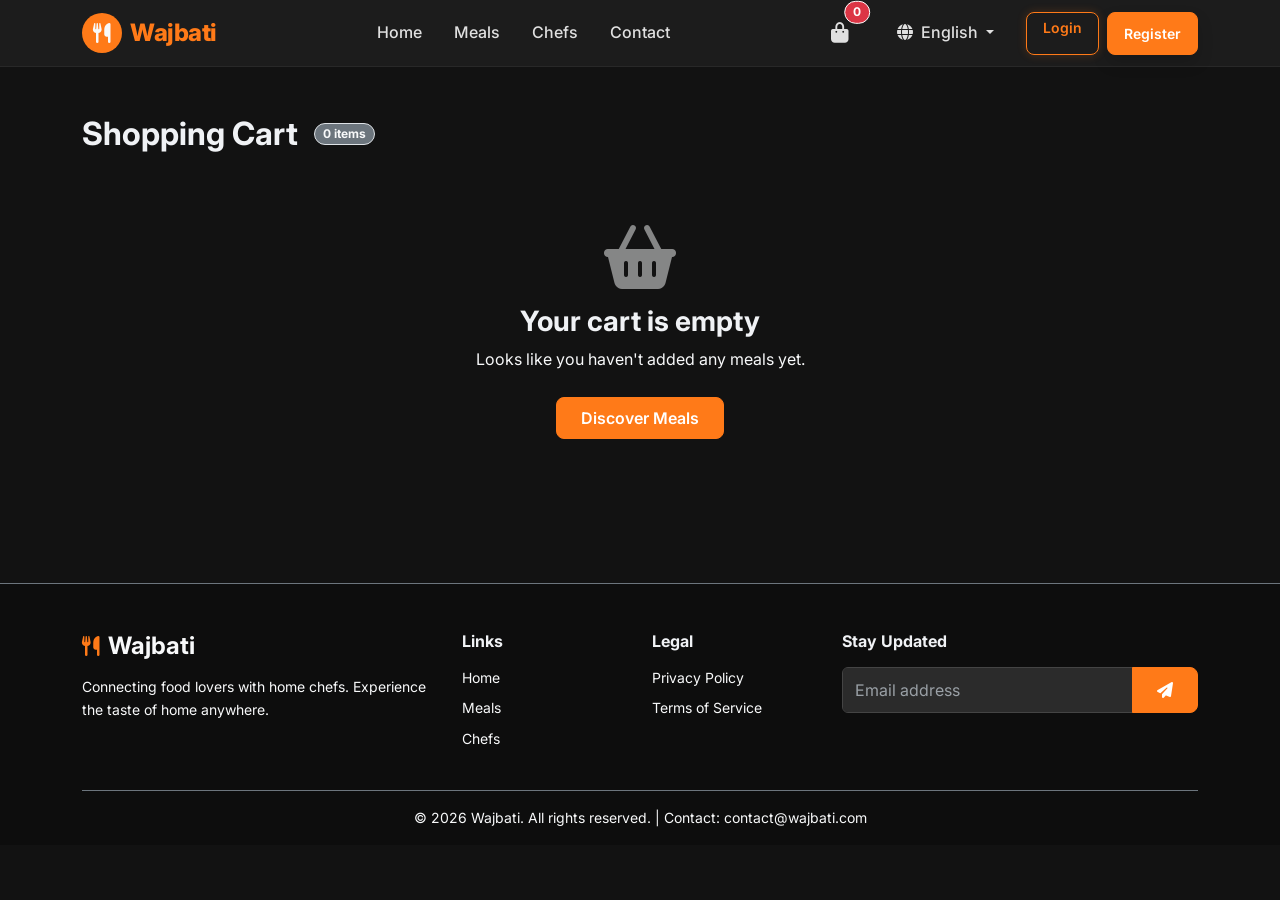
==== cart.html @ 3d44bbca "Add files via upload" ====
<!doctype html>
<html lang="en" dir="ltr">

<head>
    <meta charset="utf-8">
    <meta name="viewport" content="width=device-width, initial-scale=1">
    <meta name="csrf-token" content="PkwZ8XAcL05gdr9kOVibOcHZvcAHECQymAyTPHkr">

    <title>Wajbati</title>

    <!-- Styles -->
    <link href="https://cdn.jsdelivr.net/npm/bootstrap@5.3.0/dist/css/bootstrap.min.css" rel="stylesheet">
    <link href="https://cdnjs.cloudflare.com/ajax/libs/font-awesome/6.4.0/css/all.min.css" rel="stylesheet">
    <link href="css/style.css" rel="stylesheet">

</head>

<body>

    <!-- Navbar -->
    <nav class="navbar navbar-expand-lg sticky-top">
        <div class="container">
            <a class="navbar-brand d-flex align-items-center" href="index.html">
                <div class="rounded-circle bg-primary-custom d-flex align-items-center justify-content-center text-light me-2"
                    style="width:40px;height:40px">
                    <i class="fas fa-utensils"></i>
                </div>
                <span class="brand-text">Wajbati</span>
            </a>
            <button class="navbar-toggler border border-secondary border-opacity-10" type="button"
                data-bs-toggle="collapse" data-bs-target="#mainNav">
                <span class="navbar-toggler-icon"></span>
            </button>
            <div class="collapse navbar-collapse" id="mainNav">
                <ul class="navbar-nav mx-auto mb-2 mb-lg-0">
                    <li class="nav-item"><a class="nav-link " href="index.html">Home</a></li>
                    <li class="nav-item"><a class="nav-link " href="meals.html">Meals</a></li>
                    <li class="nav-item"><a class="nav-link " href="chefs.html">Chefs</a></li>
                    <li class="nav-item"><a class="nav-link " href="contact.html">Contact</a></li>
                </ul>

                <ul class="navbar-nav align-items-lg-center">
                    <li class="nav-item me-3">
                        <a class="nav-link position-relative px-2" href="cart.html">
                            <i class="fa fa-shopping-bag fa-lg"></i>
                            <span
                                class="position-absolute top-0 start-100 translate-middle badge rounded-pill bg-danger cart-count border border-white">
                                0
                            </span>
                        </a>
                    </li>

                    <li class="nav-item dropdown me-3">
                        <a class="nav-link dropdown-toggle" href="#" role="button" data-bs-toggle="dropdown">
                            <i class="fas fa-globe me-1"></i> English
                        </a>
                        <ul class="dropdown-menu border border-secondary border-opacity-10 shadow">
                            <li><a class="dropdown-item" href="http://127.0.0.1:8080/lang/en">English</a></li>
                            <li><a class="dropdown-item" href="http://127.0.0.1:8080/lang/ar">العربية</a></li>
                        </ul>
                    </li>

                    <li class="nav-item d-flex gap-2">
                        <a href="login.html" class="btn btn-outline-primary btn-sm px-3">Login</a>
                        <a href="register.html" class="btn btn-primary btn-sm px-3 shadow">Register</a>
                    </li>


                </ul>
            </div>
        </div>
    </nav>

    <!-- Flash Messages -->


    <!-- Content -->
    <main>
        <div class="container py-5">

            <div class="d-flex align-items-center mb-4">

                <h2 class="fw-bold mb-0 me-3">Shopping Cart</h2>

                <span class="badge bg-secondary text-light text-light rounded-pill border">0 items</span>

            </div>



            <div class="col-12 text-center py-5">

                <div class="mb-3 text-light"><i class="fas fa-shopping-basket fa-4x opacity-50"></i></div>

                <h3>Your cart is empty</h3>

                <p class="text-light mb-4">Looks like you haven't added any meals yet.</p>

                <a href="meals.html" class="btn btn-primary px-4 py-2">Discover Meals</a>

            </div>

        </div>



    </main>

    <!-- Footer -->
    <footer class="bg-darker text-light border-top border-secondary border-secondary pt-5 pb-3 mt-5">
        <div class="container">
            <div class="row g-4 mb-4">
                <div class="col-md-4">
                    <a class="navbar-brand d-flex align-items-center mb-3 text-light" href="#">
                        <i class="fas fa-utensils text-primary-custom me-2 fa-lg"></i>
                        <span class="fw-bold h4 m-0">Wajbati</span>
                    </a>
                    <p class="text-light small">Connecting food lovers with home chefs. Experience the taste of home
                        anywhere.</p>
                </div>
                <div class="col-md-2 col-6">
                    <h6 class="fw-bold mb-3">Links</h6>
                    <ul class="list-unstyled small text-light">
                        <li class="mb-2"><a href="index.html" class="text-decoration-none text-light">Home</a></li>
                        <li class="mb-2"><a href="meals.html" class="text-decoration-none text-light">Meals</a></li>
                        <li class="mb-2"><a href="chefs.html" class="text-decoration-none text-light">Chefs</a></li>
                    </ul>
                </div>
                <div class="col-md-2 col-6">
                    <h6 class="fw-bold mb-3">Legal</h6>
                    <ul class="list-unstyled small text-light">
                        <li class="mb-2"><a href="#" class="text-decoration-none text-light">Privacy
                                Policy</a></li>
                        <li class="mb-2"><a href="#" class="text-decoration-none text-light">Terms of
                                Service</a></li>
                    </ul>
                </div>
                <div class="col-md-4">
                    <h6 class="fw-bold mb-3">Stay Updated</h6>
                    <div class="input-group mb-3">
                        <input type="text" class="form-control" placeholder="Email address">
                        <button class="btn btn-primary" type="button"><i class="fas fa-paper-plane"></i></button>
                    </div>
                </div>
            </div>
            <div class="border-top border-secondary border-secondary pt-3 text-center small text-light">
                &copy; 2026 Wajbati. All rights reserved. | Contact: contact@wajbati.com
            </div>
        </div>
    </footer>
    <!-- Scripts -->
    <script src="https://cdn.jsdelivr.net/npm/bootstrap@5.3.0/dist/js/bootstrap.bundle.min.js"></script>
    <script src="https://code.jquery.com/jquery-3.6.0.min.js"></script>
    <script>

        $(".remove-from-cart").click(function (e) {

            e.preventDefault();

            var ele = $(this);

            if (confirm("Are you sure want to remove?")) {

                $.ajax({

                    url: 'cart.html/remove',

                    method: "POST",

                    data: {

                        _token: 'PkwZ8XAcL05gdr9kOVibOcHZvcAHECQymAyTPHkr',

                        id: ele.parents("tr").attr("data-id")

                    },

                    success: function (response) {

                        window.location.reload();

                    }

                });

            }

        });



        $(".quantity-input").change(function (e) {

            e.preventDefault();

            var ele = $(this);

            $.ajax({

                url: 'cart.html/update',

                method: "PATCH",

                data: {

                    _token: 'PkwZ8XAcL05gdr9kOVibOcHZvcAHECQymAyTPHkr',

                    id: ele.parents("tr").attr("data-id"),

                    quantity: ele.parents("tr").find(".quantity-input").val()

                },

                success: function (response) {

                    window.location.reload();

                }

            });

        });

    </script>

</body>

</html>
---- css/style.css ----
@import url('https://fonts.googleapis.com/css2?family=Cairo:wght@400;600;700&family=Inter:wght@400;500;600;700&display=swap');

:root {
    --primary: #ff7a18;
    --primary-hover: #ff913d;
    --secondary: #f0f2f5;
    --bg-light: #121212;
    --bg-card: #1e1e1e;
    --text-main: #e0e0e0;
    --text-muted: #9aa0a6;
    --card-shadow: 0 4px 20px rgba(0, 0, 0, 0.4);
    --hover-shadow: 0 10px 25px rgba(255, 122, 24, 0.15);
    --radius: 12px;
}

body {
    font-family: 'Inter', 'Cairo', sans-serif;
    background-color: var(--bg-light); color: var(--text-main);
    color: var(--text-main);
    line-height: 1.6;
}

/* Typography */
h1, h2, h3, h4, h5, h6 {
    font-weight: 700;
    color: var(--secondary);
}

a {
    text-decoration: none;
    transition: all 0.2s ease;
}

/* Utility Components */
.shadow-card {
    background: var(--bg-card);
    border-radius: var(--radius);
    box-shadow: var(--card-shadow);
    border: 1px solid rgba(255,255,255,0.05);
    transition: transform 0.2s ease, box-shadow 0.2s ease;
}

.shadow-card:hover {
    transform: translateY(-5px);
    box-shadow: var(--hover-shadow);
}

.text-primary-custom {
    color: var(--primary) !important;
}

.bg-primary-custom {
    background-color: var(--primary) !important;
}

/* Navbar */
.navbar {
    background: rgba(30, 30, 30, 0.95);
    backdrop-filter: blur(10px);
    border-bottom: 1px solid rgba(255,255,255,0.05);
}

.navbar-brand .brand-text {
    font-weight: 800;
    color: var(--primary);
    font-size: 1.5rem;
    letter-spacing: -0.5px;
}

.nav-link {
    font-weight: 500;
    color: var(--text-main) !important;
    margin: 0 8px;
}

.nav-link:hover, .nav-link.active {
    color: var(--primary) !important;
}

/* Buttons */
.btn-primary {
    background-color: var(--primary);
    border-color: var(--primary);
    padding: 10px 24px;
    border-radius: 8px;
    font-weight: 600;
}

.btn-primary:hover {
    background-color: var(--primary-hover);
    border-color: var(--primary-hover);
}

.btn-outline-primary {
    color: var(--primary);
    border-color: var(--primary);
    border-radius: 8px;
    font-weight: 600;
}

.btn-outline-primary:hover {
    background-color: var(--primary);
    border-color: var(--primary);
}

/* Hero Section */
.hero-section {
    background: linear-gradient(135deg, #1e1108 0%, #121212 100%);
    border-radius: 20px;
    padding: 60px 40px;
    position: relative;
    overflow: hidden;
}

.hero-title {
    font-size: 3.5rem;
    font-weight: 800;
    line-height: 1.2;
    margin-bottom: 1.5rem;
}

/* Card Styling */
.meal-card-img-wrapper {
    position: relative;
    height: 240px;
    overflow: hidden;
    border-radius: var(--radius) var(--radius) 0 0;
}

.meal-card img {
    width: 100%;
    height: 100%;
    object-fit: cover;
    transition: transform 0.3s ease;
}

.shadow-card:hover .meal-card img {
    transform: scale(1.05);
}

.card-badge {
    position: absolute;
    top: 15px;
    left: 15px;
    background: var(--bg-card);
    padding: 5px 12px;
    border-radius: 20px;
    font-size: 0.85rem;
    font-weight: 700;
    box-shadow: 0 2px 10px rgba(0,0,0,0.1);
}

/* Auth Pages */
.auth-wrapper {
    min-height: 100vh;
    display: flex;
    align-items: center;
    background: var(--bg-light);
}

.auth-image {
    background-size: cover;
    background-position: center;
    height: 100vh;
    position: relative;
}

.auth-image::after {
    content: '';
    position: absolute;
    top: 0; left: 0; right: 0; bottom: 0;
    background: linear-gradient(to bottom, rgba(0,0,0,0.3), rgba(0,0,0,0.7));
}

.form-floating > .form-control:focus ~ label,
.form-floating > .form-control:not(:placeholder-shown) ~ label {
    color: var(--primary);
}

.form-control:focus {
    border-color: var(--primary);
    box-shadow: 0 0 0 0.25rem rgba(255, 122, 24, 0.15);
}

/* Helpers */
.avatar {
    width: 40px;
    height: 40px;
    border-radius: 50%;
    object-fit: cover;
}

[dir='rtl'] {
    font-family: 'Cairo', 'Inter', sans-serif;
}

[dir='rtl'] .card-badge {
    left: auto;
    right: 15px;
}

.card {
    color: var(--text-main);
    background-color: var(--bg-card);
}
.list-group-item {
    background-color: var(--bg-card);
    color: var(--text-main);
}
input, textarea, select {
    background-color: #2b2b2b !important;
    color: var(--text-main) !important;
    border: 1px solid #444 !important;
}
input::placeholder, textarea::placeholder {
    color: var(--text-muted) !important;
}

.text-light-50 { color: rgba(255,255,255,.5) !important; }
.bg-darker { background-color: #0d0d0d !important; }
.card-badge { color: var(--primary) !important; background-color: rgba(30,30,30,0.9) !important; }
.btn-outline-primary { box-shadow: 0 0 10px rgba(255, 122, 24, 0.2); }


.auth-wrapper { background: var(--bg-light); }
.card { border-color: rgba(255, 255, 255, 0.05); }
.modal-content, .dropdown-menu { background-color: var(--bg-card); color: var(--text-main); border: 1px solid rgba(255,255,255,0.1); }
.dropdown-item { color: var(--text-main); }
.dropdown-item:hover { background-color: var(--primary); color: white; }
.card-body { color: var(--text-main); }
.badge { background-color: var(--primary); color: white; }
.text-muted { color: var(--text-muted) !important; }

.text-dark {
    color: var(--text-main) !important;
}
.bg-white {
    background-color: var(--bg-card) !important;
}
.bg-light {
    background-color: var(--bg-light) !important;
}
.list-group-item {
    background-color: var(--bg-card);
    border-color: rgba(255,255,255,0.05);
}
body {
    background-color: var(--bg-light);
    color: var(--text-main);
}
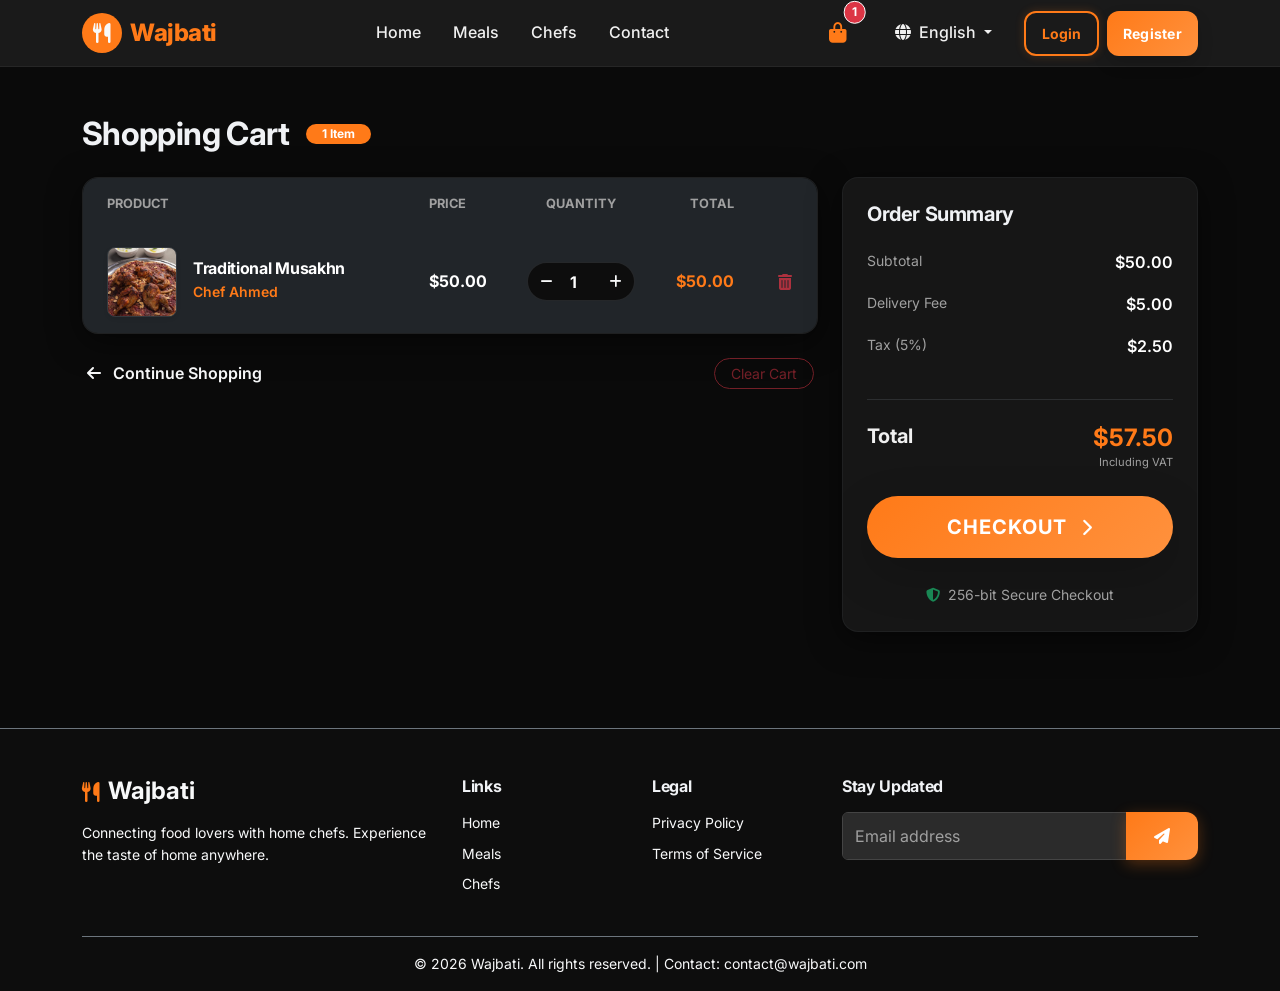
==== commit e6be1c05: "Add files via upload" ====
--- a/cart.html
+++ b/cart.html
@@ -1,228 +1,233 @@
-<!doctype html>
-<html lang="en" dir="ltr">
-
-<head>
-    <meta charset="utf-8">
-    <meta name="viewport" content="width=device-width, initial-scale=1">
-    <meta name="csrf-token" content="PkwZ8XAcL05gdr9kOVibOcHZvcAHECQymAyTPHkr">
-
-    <title>Wajbati</title>
-
-    <!-- Styles -->
-    <link href="https://cdn.jsdelivr.net/npm/bootstrap@5.3.0/dist/css/bootstrap.min.css" rel="stylesheet">
-    <link href="https://cdnjs.cloudflare.com/ajax/libs/font-awesome/6.4.0/css/all.min.css" rel="stylesheet">
-    <link href="css/style.css" rel="stylesheet">
-
-</head>
-
-<body>
-
-    <!-- Navbar -->
-    <nav class="navbar navbar-expand-lg sticky-top">
-        <div class="container">
-            <a class="navbar-brand d-flex align-items-center" href="index.html">
-                <div class="rounded-circle bg-primary-custom d-flex align-items-center justify-content-center text-light me-2"
-                    style="width:40px;height:40px">
-                    <i class="fas fa-utensils"></i>
-                </div>
-                <span class="brand-text">Wajbati</span>
-            </a>
-            <button class="navbar-toggler border border-secondary border-opacity-10" type="button"
-                data-bs-toggle="collapse" data-bs-target="#mainNav">
-                <span class="navbar-toggler-icon"></span>
-            </button>
-            <div class="collapse navbar-collapse" id="mainNav">
-                <ul class="navbar-nav mx-auto mb-2 mb-lg-0">
-                    <li class="nav-item"><a class="nav-link " href="index.html">Home</a></li>
-                    <li class="nav-item"><a class="nav-link " href="meals.html">Meals</a></li>
-                    <li class="nav-item"><a class="nav-link " href="chefs.html">Chefs</a></li>
-                    <li class="nav-item"><a class="nav-link " href="contact.html">Contact</a></li>
-                </ul>
-
-                <ul class="navbar-nav align-items-lg-center">
-                    <li class="nav-item me-3">
-                        <a class="nav-link position-relative px-2" href="cart.html">
-                            <i class="fa fa-shopping-bag fa-lg"></i>
-                            <span
-                                class="position-absolute top-0 start-100 translate-middle badge rounded-pill bg-danger cart-count border border-white">
-                                0
-                            </span>
-                        </a>
-                    </li>
-
-                    <li class="nav-item dropdown me-3">
-                        <a class="nav-link dropdown-toggle" href="#" role="button" data-bs-toggle="dropdown">
-                            <i class="fas fa-globe me-1"></i> English
-                        </a>
-                        <ul class="dropdown-menu border border-secondary border-opacity-10 shadow">
-                            <li><a class="dropdown-item" href="http://127.0.0.1:8080/lang/en">English</a></li>
-                            <li><a class="dropdown-item" href="http://127.0.0.1:8080/lang/ar">العربية</a></li>
-                        </ul>
-                    </li>
-
-                    <li class="nav-item d-flex gap-2">
-                        <a href="login.html" class="btn btn-outline-primary btn-sm px-3">Login</a>
-                        <a href="register.html" class="btn btn-primary btn-sm px-3 shadow">Register</a>
-                    </li>
-
-
-                </ul>
-            </div>
-        </div>
-    </nav>
-
-    <!-- Flash Messages -->
-
-
-    <!-- Content -->
-    <main>
-        <div class="container py-5">
-
-            <div class="d-flex align-items-center mb-4">
-
-                <h2 class="fw-bold mb-0 me-3">Shopping Cart</h2>
-
-                <span class="badge bg-secondary text-light text-light rounded-pill border">0 items</span>
-
-            </div>
-
-
-
-            <div class="col-12 text-center py-5">
-
-                <div class="mb-3 text-light"><i class="fas fa-shopping-basket fa-4x opacity-50"></i></div>
-
-                <h3>Your cart is empty</h3>
-
-                <p class="text-light mb-4">Looks like you haven't added any meals yet.</p>
-
-                <a href="meals.html" class="btn btn-primary px-4 py-2">Discover Meals</a>
-
-            </div>
-
-        </div>
-
-
-
-    </main>
-
-    <!-- Footer -->
-    <footer class="bg-darker text-light border-top border-secondary border-secondary pt-5 pb-3 mt-5">
-        <div class="container">
-            <div class="row g-4 mb-4">
-                <div class="col-md-4">
-                    <a class="navbar-brand d-flex align-items-center mb-3 text-light" href="#">
-                        <i class="fas fa-utensils text-primary-custom me-2 fa-lg"></i>
-                        <span class="fw-bold h4 m-0">Wajbati</span>
-                    </a>
-                    <p class="text-light small">Connecting food lovers with home chefs. Experience the taste of home
-                        anywhere.</p>
-                </div>
-                <div class="col-md-2 col-6">
-                    <h6 class="fw-bold mb-3">Links</h6>
-                    <ul class="list-unstyled small text-light">
-                        <li class="mb-2"><a href="index.html" class="text-decoration-none text-light">Home</a></li>
-                        <li class="mb-2"><a href="meals.html" class="text-decoration-none text-light">Meals</a></li>
-                        <li class="mb-2"><a href="chefs.html" class="text-decoration-none text-light">Chefs</a></li>
-                    </ul>
-                </div>
-                <div class="col-md-2 col-6">
-                    <h6 class="fw-bold mb-3">Legal</h6>
-                    <ul class="list-unstyled small text-light">
-                        <li class="mb-2"><a href="#" class="text-decoration-none text-light">Privacy
-                                Policy</a></li>
-                        <li class="mb-2"><a href="#" class="text-decoration-none text-light">Terms of
-                                Service</a></li>
-                    </ul>
-                </div>
-                <div class="col-md-4">
-                    <h6 class="fw-bold mb-3">Stay Updated</h6>
-                    <div class="input-group mb-3">
-                        <input type="text" class="form-control" placeholder="Email address">
-                        <button class="btn btn-primary" type="button"><i class="fas fa-paper-plane"></i></button>
-                    </div>
-                </div>
-            </div>
-            <div class="border-top border-secondary border-secondary pt-3 text-center small text-light">
-                &copy; 2026 Wajbati. All rights reserved. | Contact: contact@wajbati.com
-            </div>
-        </div>
-    </footer>
-    <!-- Scripts -->
-    <script src="https://cdn.jsdelivr.net/npm/bootstrap@5.3.0/dist/js/bootstrap.bundle.min.js"></script>
-    <script src="https://code.jquery.com/jquery-3.6.0.min.js"></script>
-    <script>
-
-        $(".remove-from-cart").click(function (e) {
-
-            e.preventDefault();
-
-            var ele = $(this);
-
-            if (confirm("Are you sure want to remove?")) {
-
-                $.ajax({
-
-                    url: 'cart.html/remove',
-
-                    method: "POST",
-
-                    data: {
-
-                        _token: 'PkwZ8XAcL05gdr9kOVibOcHZvcAHECQymAyTPHkr',
-
-                        id: ele.parents("tr").attr("data-id")
-
-                    },
-
-                    success: function (response) {
-
-                        window.location.reload();
-
-                    }
-
-                });
-
-            }
-
-        });
-
-
-
-        $(".quantity-input").change(function (e) {
-
-            e.preventDefault();
-
-            var ele = $(this);
-
-            $.ajax({
-
-                url: 'cart.html/update',
-
-                method: "PATCH",
-
-                data: {
-
-                    _token: 'PkwZ8XAcL05gdr9kOVibOcHZvcAHECQymAyTPHkr',
-
-                    id: ele.parents("tr").attr("data-id"),
-
-                    quantity: ele.parents("tr").find(".quantity-input").val()
-
-                },
-
-                success: function (response) {
-
-                    window.location.reload();
-
-                }
-
-            });
-
-        });
-
-    </script>
-
-</body>
-
+<!doctype html>
+<html lang="en" dir="ltr">
+
+<head>
+    <meta charset="utf-8">
+    <meta name="viewport" content="width=device-width, initial-scale=1">
+    <meta name="csrf-token" content="PkwZ8XAcL05gdr9kOVibOcHZvcAHECQymAyTPHkr">
+
+    <title>Wajbati - Shopping Cart</title>
+
+    <!-- Styles -->
+    <link href="https://cdn.jsdelivr.net/npm/bootstrap@5.3.0/dist/css/bootstrap.min.css" rel="stylesheet">
+    <link href="https://cdnjs.cloudflare.com/ajax/libs/font-awesome/6.4.0/css/all.min.css" rel="stylesheet">
+    <link href="css/style.css" rel="stylesheet">
+</head>
+
+<body>
+
+    <!-- Navbar -->
+    <nav class="navbar navbar-expand-lg sticky-top">
+        <div class="container">
+            <a class="navbar-brand d-flex align-items-center" href="index.html">
+                <div class="rounded-circle bg-primary-custom d-flex align-items-center justify-content-center text-light me-2"
+                    style="width:40px;height:40px">
+                    <i class="fas fa-utensils"></i>
+                </div>
+                <span class="brand-text">Wajbati</span>
+            </a>
+            <button class="navbar-toggler border-0 p-2 shadow-none" type="button"
+                data-bs-toggle="collapse" data-bs-target="#mainNav">
+                <span class="navbar-toggler-icon-custom"></span>
+            </button>
+            <div class="collapse navbar-collapse" id="mainNav">
+                <ul class="navbar-nav mx-auto mb-2 mb-lg-0">
+                    <li class="nav-item"><a class="nav-link " href="index.html">Home</a></li>
+                    <li class="nav-item"><a class="nav-link " href="meals.html">Meals</a></li>
+                    <li class="nav-item"><a class="nav-link " href="chefs.html">Chefs</a></li>
+                    <li class="nav-item"><a class="nav-link " href="contact.html">Contact</a></li>
+                </ul>
+
+                <ul class="navbar-nav align-items-lg-center">
+                    <li class="nav-item me-3">
+                        <a class="nav-link position-relative px-2 active" href="cart.html">
+                            <i class="fa fa-shopping-bag fa-lg text-primary-custom"></i>
+                            <span
+                                class="position-absolute top-0 start-100 translate-middle badge rounded-pill bg-danger cart-count border border-white">
+                                1
+                            </span>
+                        </a>
+                    </li>
+
+                    <li class="nav-item dropdown me-3">
+                        <a class="nav-link dropdown-toggle" href="#" role="button" data-bs-toggle="dropdown">
+                            <i class="fas fa-globe me-1"></i> English
+                        </a>
+                        <ul class="dropdown-menu border border-secondary border-opacity-10 shadow">
+                            <li><a class="dropdown-item" href="#">English</a></li>
+                            <li><a class="dropdown-item" href="#">العربية</a></li>
+                        </ul>
+                    </li>
+
+                    <li class="nav-item d-flex gap-2">
+                        <a href="login.html" class="btn btn-outline-primary btn-sm px-3">Login</a>
+                        <a href="register.html" class="btn btn-primary btn-sm px-3 shadow">Register</a>
+                    </li>
+                </ul>
+            </div>
+        </div>
+    </nav>
+
+    <!-- Content -->
+    <main class="container py-5">
+        <div class="d-flex align-items-center mb-4">
+            <h2 class="fw-bold mb-0 me-3">Shopping Cart</h2>
+            <span class="badge bg-primary-custom text-white rounded-pill border-0 px-3">1 Item</span>
+        </div>
+
+        <!-- Empty Cart Message (Hidden by default) -->
+        <div class="row g-4 d-none" id="emptyCartMsg">
+            <div class="col-12 text-center py-5">
+                <div class="mb-4 text-muted opacity-25">
+                    <i class="fas fa-shopping-basket fa-5x"></i>
+                </div>
+                <h3 class="fw-bold">Your cart is empty</h3>
+                <p class="text-muted mb-4 px-3">Looks like you haven't added any delicious homemade meals yet.</p>
+                <a href="meals.html" class="btn btn-primary px-5 py-3 rounded-pill fw-bold shadow-lg">
+                    <i class="fas fa-search me-2"></i> Discover Meals
+                </a>
+            </div>
+        </div>
+
+        <div class="row g-4" id="cartContent">
+            <!-- Cart Items -->
+            <div class="col-lg-8">
+                <div class="card shadow-card border border-secondary border-opacity-10 mb-4 overflow-hidden">
+                    <div class="card-body p-0">
+                        <div class="table-responsive">
+                            <table class="table table-dark table-hover align-middle mb-0" style="background: transparent;">
+                                <thead class="bg-darker">
+                                    <tr>
+                                        <th class="border-0 p-3 ps-4" style="width: 45%; color: var(--text-muted); font-size: 0.8rem; text-transform: uppercase;">Product</th>
+                                        <th class="border-0 p-3" style="color: var(--text-muted); font-size: 0.8rem; text-transform: uppercase;">Price</th>
+                                        <th class="border-0 p-3 text-center" style="color: var(--text-muted); font-size: 0.8rem; text-transform: uppercase;">Quantity</th>
+                                        <th class="border-0 p-3 text-end pe-4" style="color: var(--text-muted); font-size: 0.8rem; text-transform: uppercase;">Total</th>
+                                        <th class="border-0 p-3"></th>
+                                    </tr>
+                                </thead>
+                                <tbody>
+                                    <!-- Static Example Item -->
+                                    <tr class="border-secondary border-opacity-10">
+                                        <td class="p-3 ps-4 border-0">
+                                            <div class="d-flex align-items-center">
+                                                <div class="position-relative">
+                                                    <img src="images/meals/HTLNuKsEwWabiFHijoJXuod2TbUI0YlMtmOVrR2U.jpg" class="rounded-3 shadow-sm border border-secondary border-opacity-25"
+                                                        style="width: 70px; height: 70px; object-fit: cover;">
+                                                </div>
+                                                <div class="ms-3">
+                                                    <h6 class="mb-0 fw-bold text-white">Traditional Musakhn</h6>
+                                                    <small class="text-primary-custom fw-semibold">Chef Ahmed</small>
+                                                </div>
+                                            </div>
+                                        </td>
+                                        <td class="p-3 border-0 fw-bold text-white">$50.00</td>
+                                        <td class="p-3 border-0 text-center">
+                                            <div class="d-inline-flex align-items-center bg-darker rounded-pill p-1 border border-secondary border-opacity-25">
+                                                <button class="btn btn-sm text-light border-0 px-2" onclick="this.nextElementSibling.stepDown()"><i class="fas fa-minus xs"></i></button>
+                                                <input type="number" class="form-control bg-transparent border-0 text-center p-0 text-white fw-bold" value="1" min="1" style="width: 40px; box-shadow: none;">
+                                                <button class="btn btn-sm text-light border-0 px-2" onclick="this.previousElementSibling.stepUp()"><i class="fas fa-plus xs"></i></button>
+                                            </div>
+                                        </td>
+                                        <td class="p-3 border-0 text-end pe-4 fw-bold text-primary-custom">$50.00</td>
+                                        <td class="p-3 border-0 text-end pe-4">
+                                            <button class="btn btn-link text-danger p-0 opacity-75 hover-opacity-100 transition-all"><i class="fas fa-trash-alt"></i></button>
+                                        </td>
+                                    </tr>
+                                </tbody>
+                            </table>
+                        </div>
+                    </div>
+                </div>
+                <div class="d-flex justify-content-between align-items-center mt-2 px-1">
+                    <a href="meals.html" class="btn btn-link text-decoration-none text-light fw-semibold p-0">
+                        <i class="fas fa-arrow-left me-2"></i> Continue Shopping
+                    </a>
+                    <button class="btn btn-outline-danger btn-sm rounded-pill px-3 opacity-50">Clear Cart</button>
+                </div>
+            </div>
+
+            <!-- Order Summary -->
+            <div class="col-lg-4">
+                <div class="card shadow-card border border-secondary border-opacity-10 p-4 position-sticky" style="top: 100px;">
+                    <h5 class="fw-bold mb-4">Order Summary</h5>
+
+                    <div class="d-flex justify-content-between mb-3 text-muted">
+                        <span class="small">Subtotal</span>
+                        <span class="fw-semibold text-white">$50.00</span>
+                    </div>
+                    <div class="d-flex justify-content-between mb-3 text-muted">
+                        <span class="small">Delivery Fee</span>
+                        <span class="fw-semibold text-white">$5.00</span>
+                    </div>
+                    <div class="d-flex justify-content-between mb-4 text-muted">
+                        <span class="small">Tax (5%)</span>
+                        <span class="fw-semibold text-white">$2.50</span>
+                    </div>
+                    <hr class="border-secondary opacity-25 mb-4">
+                    <div class="d-flex justify-content-between mb-4">
+                        <span class="fw-bold h5 mb-0">Total</span>
+                        <div class="text-end">
+                            <span class="fw-bold h4 text-primary-custom mb-0">$57.50</span>
+                            <small class="d-block text-muted" style="font-size: 0.7rem;">Including VAT</small>
+                        </div>
+                    </div>
+
+                    <button class="btn btn-primary btn-lg w-100 shadow-lg rounded-pill fw-bold mb-3 py-3" style="letter-spacing: 1px;">
+                        CHECKOUT <i class="fas fa-chevron-right ms-2 small"></i>
+                    </button>
+
+                    <div class="text-center pt-2">
+                        <span class="text-muted small"><i class="fas fa-shield-alt text-success me-1"></i> 256-bit Secure Checkout</span>
+                    </div>
+                </div>
+            </div>
+        </div>
+    </main>
+
+    <!-- Footer -->
+    <footer class="bg-darker text-light border-top border-secondary border-secondary pt-5 pb-3 mt-5">
+        <div class="container">
+            <div class="row g-4 mb-4">
+                <div class="col-md-4">
+                    <a class="navbar-brand d-flex align-items-center mb-3 text-light" href="#">
+                        <i class="fas fa-utensils text-primary-custom me-2 fa-lg"></i>
+                        <span class="fw-bold h4 m-0">Wajbati</span>
+                    </a>
+                    <p class="text-light small">Connecting food lovers with home chefs. Experience the taste of home
+                        anywhere.</p>
+                </div>
+                <div class="col-md-2 col-6">
+                    <h6 class="fw-bold mb-3">Links</h6>
+                    <ul class="list-unstyled small text-light">
+                        <li class="mb-2"><a href="index.html" class="text-decoration-none text-light">Home</a></li>
+                        <li class="mb-2"><a href="meals.html" class="text-decoration-none text-light">Meals</a></li>
+                        <li class="mb-2"><a href="chefs.html" class="text-decoration-none text-light">Chefs</a></li>
+                    </ul>
+                </div>
+                <div class="col-md-2 col-6">
+                    <h6 class="fw-bold mb-3">Legal</h6>
+                    <ul class="list-unstyled small text-light">
+                        <li class="mb-2"><a href="#" class="text-decoration-none text-light">Privacy Policy</a></li>
+                        <li class="mb-2"><a href="#" class="text-decoration-none text-light">Terms of Service</a></li>
+                    </ul>
+                </div>
+                <div class="col-md-4">
+                    <h6 class="fw-bold mb-3">Stay Updated</h6>
+                    <div class="input-group mb-3">
+                        <input type="text" class="form-control" placeholder="Email address">
+                        <button class="btn btn-primary" type="button"><i class="fas fa-paper-plane"></i></button>
+                    </div>
+                </div>
+            </div>
+            <div class="border-top border-secondary border-secondary pt-3 text-center small text-light">
+                &copy; 2026 Wajbati. All rights reserved. | Contact: contact@wajbati.com
+            </div>
+        </div>
+    </footer>
+
+    <!-- Scripts -->
+    <script src="https://cdn.jsdelivr.net/npm/bootstrap@5.3.0/dist/js/bootstrap.bundle.min.js"></script>
+    <script src="https://code.jquery.com/jquery-3.6.0.min.js"></script>
+</body>
+
 </html>
--- a/css/style.css
+++ b/css/style.css
@@ -2,28 +2,38 @@
 
 :root {
     --primary: #ff7a18;
+    --primary-gradient: linear-gradient(135deg, #ff7a18 0%, #ff913d 100%);
     --primary-hover: #ff913d;
     --secondary: #f0f2f5;
-    --bg-light: #121212;
-    --bg-card: #1e1e1e;
-    --text-main: #e0e0e0;
-    --text-muted: #9aa0a6;
-    --card-shadow: 0 4px 20px rgba(0, 0, 0, 0.4);
-    --hover-shadow: 0 10px 25px rgba(255, 122, 24, 0.15);
-    --radius: 12px;
+    --bg-light: #0a0a0a;
+    --bg-card: #161616;
+    --text-main: #f0f0f0;
+    --text-muted: #a0a0a0;
+    --card-shadow: 0 8px 32px rgba(0, 0, 0, 0.5);
+    --hover-shadow: 0 15px 45px rgba(255, 122, 24, 0.2);
+    --radius: 16px;
+    --glass-bg: rgba(30, 30, 30, 0.7);
+    --glass-border: rgba(255, 255, 255, 0.08);
 }
 
 body {
     font-family: 'Inter', 'Cairo', sans-serif;
-    background-color: var(--bg-light); color: var(--text-main);
+    background-color: var(--bg-light);
+    color: var(--text-main);
     color: var(--text-main);
     line-height: 1.6;
 }
 
 /* Typography */
-h1, h2, h3, h4, h5, h6 {
+h1,
+h2,
+h3,
+h4,
+h5,
+h6 {
     font-weight: 700;
     color: var(--secondary);
+    letter-spacing: -0.02em;
 }
 
 a {
@@ -36,13 +46,15 @@
     background: var(--bg-card);
     border-radius: var(--radius);
     box-shadow: var(--card-shadow);
-    border: 1px solid rgba(255,255,255,0.05);
-    transition: transform 0.2s ease, box-shadow 0.2s ease;
+    border: 1px solid rgba(255, 255, 255, 0.05);
+    transition: all 0.3s cubic-bezier(0.4, 0, 0.2, 1);
+    overflow: hidden;
 }
 
 .shadow-card:hover {
-    transform: translateY(-5px);
-    box-shadow: var(--hover-shadow);
+    transform: translateY(-8px);
+    box-shadow: 0 12px 30px rgba(0, 0, 0, 0.6);
+    border-color: rgba(255, 122, 24, 0.2);
 }
 
 .text-primary-custom {
@@ -55,9 +67,46 @@
 
 /* Navbar */
 .navbar {
-    background: rgba(30, 30, 30, 0.95);
-    backdrop-filter: blur(10px);
-    border-bottom: 1px solid rgba(255,255,255,0.05);
+    background: rgba(30, 30, 30, 0.85);
+    backdrop-filter: blur(15px);
+    border-bottom: 1px solid rgba(255, 255, 255, 0.05);
+}
+
+.navbar-toggler-icon-custom {
+    display: block;
+    width: 24px;
+    height: 2px;
+    background: var(--primary);
+    position: relative;
+    transition: all 0.3s ease;
+}
+
+.navbar-toggler-icon-custom::before,
+.navbar-toggler-icon-custom::after {
+    content: '';
+    position: absolute;
+    width: 100%;
+    height: 2px;
+    background: var(--primary);
+    left: 0;
+    transition: all 0.3s ease;
+}
+
+.navbar-toggler-icon-custom::before { top: -8px; }
+.navbar-toggler-icon-custom::after { bottom: -8px; }
+
+.navbar-toggler[aria-expanded="true"] .navbar-toggler-icon-custom {
+    background: transparent;
+}
+
+.navbar-toggler[aria-expanded="true"] .navbar-toggler-icon-custom::before {
+    top: 0;
+    transform: rotate(45deg);
+}
+
+.navbar-toggler[aria-expanded="true"] .navbar-toggler-icon-custom::after {
+    bottom: 0;
+    transform: rotate(-45deg);
 }
 
 .navbar-brand .brand-text {
@@ -73,34 +122,52 @@
     margin: 0 8px;
 }
 
-.nav-link:hover, .nav-link.active {
+.nav-link:hover,
+.nav-link.active {
     color: var(--primary) !important;
 }
 
 /* Buttons */
 .btn-primary {
-    background-color: var(--primary);
-    border-color: var(--primary);
-    padding: 10px 24px;
-    border-radius: 8px;
-    font-weight: 600;
+    background: var(--primary-gradient);
+    border: none;
+    padding: 12px 28px;
+    border-radius: 12px;
+    font-weight: 700;
+    letter-spacing: 0.02em;
+    box-shadow: 0 4px 15px rgba(255, 122, 24, 0.3);
+    color: white !important;
 }
 
 .btn-primary:hover {
-    background-color: var(--primary-hover);
-    border-color: var(--primary-hover);
+    transform: translateY(-2px);
+    box-shadow: 0 8px 25px rgba(255, 122, 24, 0.4);
+    background: var(--primary-gradient);
+    filter: brightness(1.1);
 }
 
 .btn-outline-primary {
     color: var(--primary);
-    border-color: var(--primary);
-    border-radius: 8px;
-    font-weight: 600;
+    border: 2px solid var(--primary);
+    border-radius: 12px;
+    padding: 10px 26px;
+    font-weight: 700;
+    background: transparent;
 }
 
 .btn-outline-primary:hover {
-    background-color: var(--primary);
-    border-color: var(--primary);
+    background: var(--primary-gradient);
+    border-color: transparent;
+    color: white !important;
+    transform: translateY(-2px);
+}
+
+/* Glass Detail */
+.glass-details {
+    background: var(--glass-bg);
+    backdrop-filter: blur(20px);
+    -webkit-backdrop-filter: blur(20px);
+    border: 1px solid var(--glass-border);
 }
 
 /* Hero Section */
@@ -120,34 +187,63 @@
 }
 
 /* Card Styling */
+.meal-card {
+    transition: all 0.3s cubic-bezier(0.4, 0, 0.2, 1);
+}
+
 .meal-card-img-wrapper {
     position: relative;
-    height: 240px;
+    height: 220px;
     overflow: hidden;
-    border-radius: var(--radius) var(--radius) 0 0;
+    border-radius: var(--radius);
+    margin: 8px;
 }
 
 .meal-card img {
     width: 100%;
     height: 100%;
     object-fit: cover;
-    transition: transform 0.3s ease;
-}
-
-.shadow-card:hover .meal-card img {
-    transform: scale(1.05);
+    transition: transform 0.5s ease;
+}
+
+.shadow-card:hover img {
+    transform: scale(1.1);
+}
+
+.category-icon {
+    width: 70px;
+    height: 70px;
+    background: rgba(255, 255, 255, 0.03);
+    border: 1px solid rgba(255, 255, 255, 0.08);
+    border-radius: 50%;
+    display: flex;
+    align-items: center;
+    justify-content: center;
+    font-size: 1.5rem;
+    color: var(--primary);
+    margin: 0 auto 15px;
+    transition: all 0.3s ease;
+}
+
+.shadow-card:hover .category-icon {
+    background: var(--primary-gradient);
+    color: white;
+    transform: rotate(10deg);
 }
 
 .card-badge {
     position: absolute;
     top: 15px;
     left: 15px;
-    background: var(--bg-card);
-    padding: 5px 12px;
+    background: rgba(10, 10, 10, 0.85);
+    backdrop-filter: blur(8px);
+    padding: 6px 14px;
     border-radius: 20px;
-    font-size: 0.85rem;
-    font-weight: 700;
-    box-shadow: 0 2px 10px rgba(0,0,0,0.1);
+    font-size: 0.75rem;
+    font-weight: 800;
+    color: var(--primary) !important;
+    border: 1px solid rgba(255, 122, 24, 0.3);
+    z-index: 2;
 }
 
 /* Auth Pages */
@@ -168,12 +264,15 @@
 .auth-image::after {
     content: '';
     position: absolute;
-    top: 0; left: 0; right: 0; bottom: 0;
-    background: linear-gradient(to bottom, rgba(0,0,0,0.3), rgba(0,0,0,0.7));
-}
-
-.form-floating > .form-control:focus ~ label,
-.form-floating > .form-control:not(:placeholder-shown) ~ label {
+    top: 0;
+    left: 0;
+    right: 0;
+    bottom: 0;
+    background: linear-gradient(to bottom, rgba(0, 0, 0, 0.3), rgba(0, 0, 0, 0.7));
+}
+
+.form-floating>.form-control:focus~label,
+.form-floating>.form-control:not(:placeholder-shown)~label {
     color: var(--primary);
 }
 
@@ -203,48 +302,292 @@
     color: var(--text-main);
     background-color: var(--bg-card);
 }
+
 .list-group-item {
     background-color: var(--bg-card);
     color: var(--text-main);
 }
-input, textarea, select {
+
+input,
+textarea,
+select {
     background-color: #2b2b2b !important;
     color: var(--text-main) !important;
     border: 1px solid #444 !important;
 }
-input::placeholder, textarea::placeholder {
+
+input::placeholder,
+textarea::placeholder {
     color: var(--text-muted) !important;
 }
 
-.text-light-50 { color: rgba(255,255,255,.5) !important; }
-.bg-darker { background-color: #0d0d0d !important; }
-.card-badge { color: var(--primary) !important; background-color: rgba(30,30,30,0.9) !important; }
-.btn-outline-primary { box-shadow: 0 0 10px rgba(255, 122, 24, 0.2); }
-
-
-.auth-wrapper { background: var(--bg-light); }
-.card { border-color: rgba(255, 255, 255, 0.05); }
-.modal-content, .dropdown-menu { background-color: var(--bg-card); color: var(--text-main); border: 1px solid rgba(255,255,255,0.1); }
-.dropdown-item { color: var(--text-main); }
-.dropdown-item:hover { background-color: var(--primary); color: white; }
-.card-body { color: var(--text-main); }
-.badge { background-color: var(--primary); color: white; }
-.text-muted { color: var(--text-muted) !important; }
+.text-light-50 {
+    color: rgba(255, 255, 255, .5) !important;
+}
+
+.bg-darker {
+    background-color: #0d0d0d !important;
+}
+
+.card-badge {
+    color: var(--primary) !important;
+    background-color: rgba(30, 30, 30, 0.9) !important;
+}
+
+.btn-outline-primary {
+    box-shadow: 0 0 10px rgba(255, 122, 24, 0.2);
+}
+
+
+.auth-wrapper {
+    background: var(--bg-light);
+}
+
+.card {
+    border-color: rgba(255, 255, 255, 0.05);
+}
+
+.modal-content,
+.dropdown-menu {
+    background-color: var(--bg-card);
+    color: var(--text-main);
+    border: 1px solid rgba(255, 255, 255, 0.1);
+}
+
+.dropdown-item {
+    color: var(--text-main);
+}
+
+.dropdown-item:hover {
+    background-color: var(--primary);
+    color: white;
+}
+
+.card-body {
+    color: var(--text-main);
+}
+
+.badge {
+    background-color: var(--primary);
+    color: white;
+}
+
+.text-muted {
+    color: var(--text-muted) !important;
+}
 
 .text-dark {
     color: var(--text-main) !important;
 }
+
 .bg-white {
     background-color: var(--bg-card) !important;
 }
+
 .bg-light {
     background-color: var(--bg-light) !important;
 }
+
 .list-group-item {
     background-color: var(--bg-card);
-    border-color: rgba(255,255,255,0.05);
-}
+    border-color: rgba(255, 255, 255, 0.05);
+}
+
 body {
     background-color: var(--bg-light);
     color: var(--text-main);
 }
+
+/* Mobile Responsive Enhancements */
+@media (max-width: 991.98px) {
+    .navbar-collapse {
+        background: rgba(30, 30, 30, 0.98);
+        backdrop-filter: blur(15px);
+        margin: 10px -15px 0;
+        padding: 20px;
+        border-radius: 15px;
+        border: 1px solid rgba(255, 255, 255, 0.05);
+        box-shadow: 0 10px 30px rgba(0, 0, 0, 0.5);
+    }
+
+    .nav-link {
+        padding: 12px 15px !important;
+        margin: 5px 0;
+        border-radius: 10px;
+    }
+
+    .nav-link:hover {
+        background: rgba(255, 122, 24, 0.1);
+    }
+
+    .hero-section {
+        padding: 40px 20px;
+        margin-top: 20px;
+    }
+
+    .hero-title {
+        font-size: 2.25rem;
+    }
+
+    .hero-section .lead {
+        font-size: 1.1rem;
+    }
+}
+
+@media (max-width: 767.98px) {
+    .container {
+        padding-left: 15px;
+        padding-right: 15px;
+    }
+
+    .hero-title {
+        font-size: 1.75rem;
+    }
+
+    /* Compact Grid for Mobile */
+    .col-6 {
+        padding-left: 6px;
+        padding-right: 6px;
+    }
+    
+    .row {
+        margin-left: -6px;
+        margin-right: -6px;
+    }
+
+    .meal-card-img-wrapper {
+        height: 120px;
+        margin: 5px;
+        border-radius: 10px;
+    }
+
+    .card-body {
+        padding: 8px 10px 12px !important;
+    }
+
+    .card-body h5, .card-body h4 {
+        font-size: 0.85rem;
+        margin-bottom: 2px !important;
+    }
+
+    .card-body .text-primary-custom {
+        font-size: 0.8rem !important;
+    }
+    
+    .card-body .text-light.small, .card-body .text-muted.small {
+        font-size: 0.7rem !important;
+    }
+
+    .btn-sm {
+        padding: 5px 10px;
+        font-size: 0.7rem;
+    }
+
+    .card-badge {
+        top: 8px;
+        left: 8px;
+        padding: 3px 6px;
+        font-size: 0.6rem;
+    }
+
+    .d-flex.gap-3 {
+        flex-direction: column;
+        gap: 8px !important;
+    }
+
+    h2 {
+        font-size: 1.3rem;
+    }
+
+    h3 {
+        font-size: 1.15rem;
+    }
+    
+    .meal-card .border-top {
+        padding-top: 8px !important;
+        margin-top: 8px !important;
+    }
+
+    /* For Chef/Category Cards specifically */
+    .shadow-card.text-center {
+        padding: 15px !important;
+    }
+
+    .category-icon {
+        width: 50px;
+        height: 50px;
+        font-size: 1.1rem;
+        margin-bottom: 10px;
+    }
+
+    .shadow-card.text-center h6 {
+        font-size: 0.85rem;
+        margin-bottom: 2px !important;
+    }
+
+    .shadow-card.text-center small {
+        font-size: 0.65rem !important;
+        margin-bottom: 10px !important;
+    }
+
+    .rounded-circle.shadow.object-fit-cover {
+        width: 70px !important;
+        height: 70px !important;
+    }
+
+    .card-header {
+        height: 80px !important;
+    }
+    
+    .card-header + .card-body {
+        padding-top: 40px !important;
+    }
+    
+    .translate-middle-x {
+        bottom: -35px !important;
+    }
+    
+    .rounded-circle.p-1.bg-card.shadow-lg {
+        width: 80px !important;
+        height: 80px !important;
+    }
+}
+
+/* Glassmorphism & Micro-animations */
+.hover-lift {
+    transition: transform 0.3s cubic-bezier(0.34, 1.56, 0.64, 1), box-shadow 0.3s ease;
+}
+
+.hover-lift:hover {
+    transform: translateY(-8px) scale(1.02);
+}
+
+.glass-panel {
+    background: rgba(255, 255, 255, 0.03);
+    backdrop-filter: blur(10px);
+    border: 1px solid rgba(255, 255, 255, 0.05);
+    border-radius: var(--radius);
+}
+
+/* Smooth Scrolling */
+html {
+    scroll-behavior: smooth;
+}
+
+/* Custom Scrollbar */
+::-webkit-scrollbar {
+    width: 8px;
+}
+
+::-webkit-scrollbar-track {
+    background: var(--bg-light);
+}
+
+::-webkit-scrollbar-thumb {
+    background: #333;
+    border-radius: 10px;
+}
+
+::-webkit-scrollbar-thumb:hover {
+    background: var(--primary);
+}
